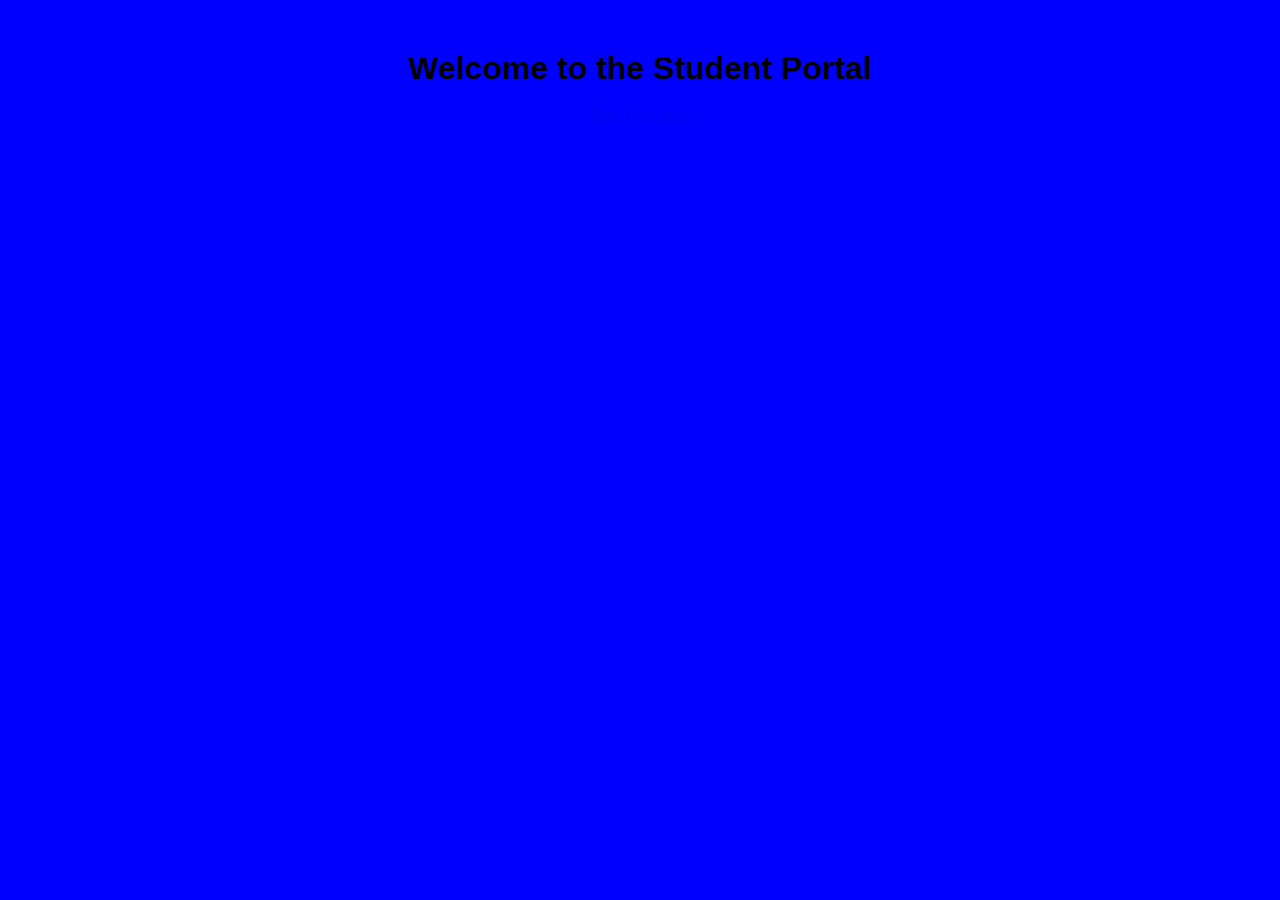
==== public/index.html @ 581ddad8 "Add files via upload" ====
<!DOCTYPE html>
<html lang="en">
<head>
    <meta charset="UTF-8">
    <meta name="viewport" content="width=device-width, initial-scale=1.0">
    <title>Student Portal</title>
    <link rel="stylesheet" href="styles.css">
</head>
<body>
    <h1>Welcome to the Student Portal</h1>
    <a href="signup.html">Sign Up</a>
    <a href="login.html">Login</a>
</body>
</html>
---- public/styles.css ----
body {
    font-family: Arial, sans-serif;
    text-align: center;
    margin-top: 50px;
     background-color:blue;
}
form {
    display: inline-block;
    text-align: left;
    margin-top: 20px;
}
label {
    display: block;
    margin-top: 10px;
}
input {
    margin-top: 5px;
    padding: 8px;
    width: 100%;
}
button {
    margin-top: 20px;
    padding: 10px 20px;
}
#message {
    margin-top: 20px;
    color: red;
}
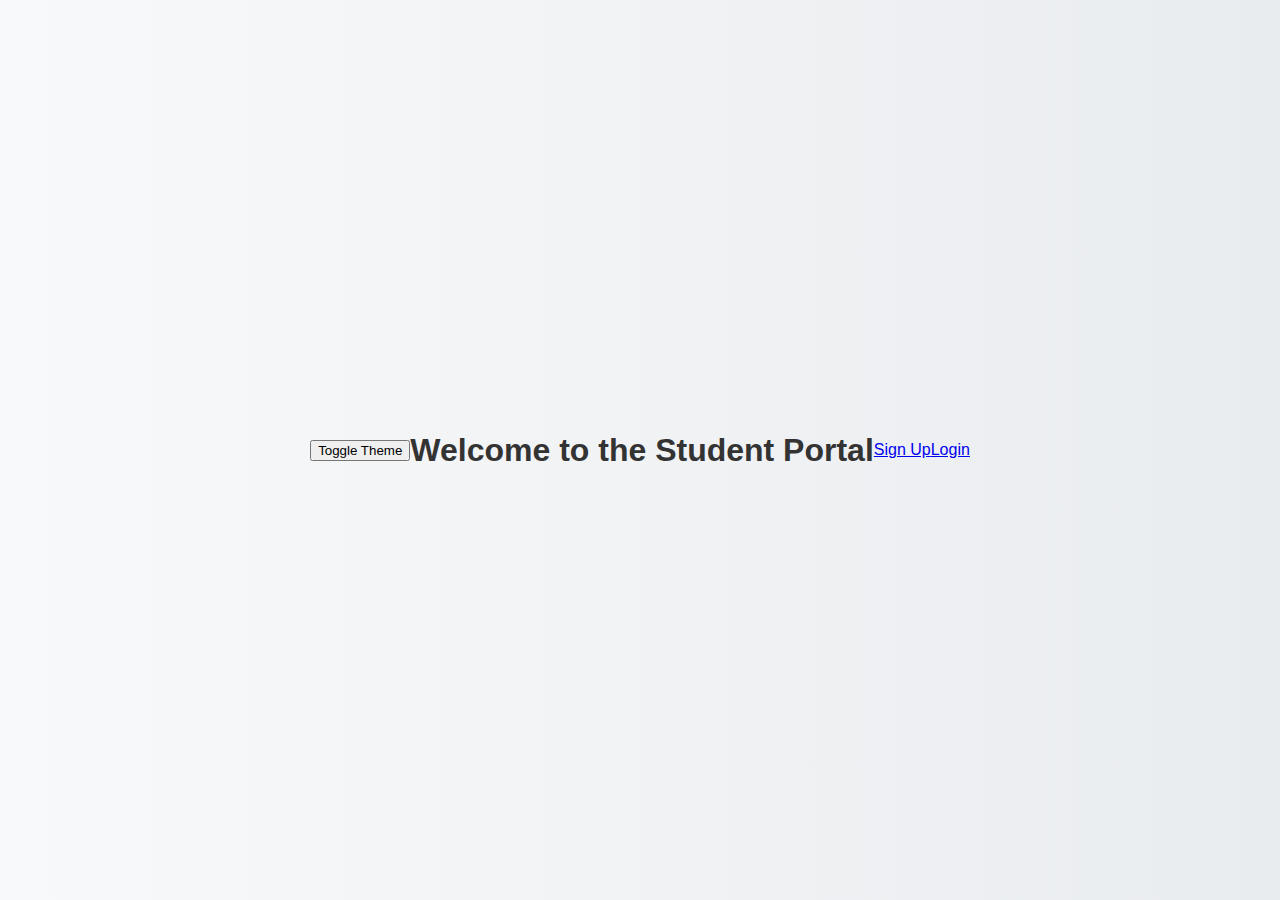
==== commit cfcb39fb: "Update index.html" ====
--- a/public/index.html
+++ b/public/index.html
@@ -6,9 +6,10 @@
     <title>Student Portal</title>
     <link rel="stylesheet" href="styles.css">
 </head>
-<body>
+<body> 
+     <button id="theme-toggle">Toggle Theme</button>
     <h1>Welcome to the Student Portal</h1>
     <a href="signup.html">Sign Up</a>
     <a href="login.html">Login</a>
 </body>
-</html>+</html>
--- a/public/styles.css
+++ b/public/styles.css
@@ -1,28 +1,138 @@
+/* General Styles */
 body {
-    font-family: Arial, sans-serif;
+    font-family: 'Arial', sans-serif;
+    margin: 0;
+    padding: 0;
+    background: linear-gradient(to right, #f8f9fa, #e9ecef);
+    color: #333;
+    display: flex;
+    justify-content: center;
+    align-items: center;
+    height: 100vh;
+}
+
+/* Form Container */
+form {
+    background: #ffffff;
+    border-radius: 10px;
+    padding: 20px 30px;
+    width: 100%;
+    max-width: 400px;
+    box-shadow: 0 4px 8px rgba(0, 0, 0, 0.1);
+    transition: transform 0.3s, box-shadow 0.3s;
+}
+
+form:hover {
+    transform: translateY(-5px);
+    box-shadow: 0 6px 12px rgba(0, 0, 0, 0.15);
+}
+
+/* Form Header */
+form h2 {
     text-align: center;
-    margin-top: 50px;
-     background-color:blue;
+    margin-bottom: 20px;
+    font-size: 1.8rem;
+    color: #495057;
 }
+
+/* Form Fields */
+form input {
+    width: 100%;
+    padding: 10px;
+    margin: 10px 0;
+    border: 1px solid #ced4da;
+    border-radius: 5px;
+    font-size: 1rem;
+    transition: border-color 0.3s, box-shadow 0.3s;
+}
+
+form input:focus {
+    border-color: #007bff;
+    box-shadow: 0 0 5px rgba(0, 123, 255, 0.5);
+    outline: none;
+}
+
+/* Submit Button */
+form button {
+    width: 100%;
+    padding: 10px;
+    background: #007bff;
+    color: white;
+    border: none;
+    border-radius: 5px;
+    font-size: 1.1rem;
+    cursor: pointer;
+    transition: background 0.3s, transform 0.3s;
+}
+
+form button:hover {
+    background: #0056b3;
+    transform: scale(1.05);
+}
+
+/* Error and Success Messages */
+#message {
+    text-align: center;
+    margin-top: 15px;
+    font-size: 1rem;
+    color: #dc3545; /* Default to error color */
+}
+
+#message.success {
+    color: #28a745; /* Success message color */
+}
+
+/* Themes */
+
+/* Light Theme */
+body.light {
+    background: linear-gradient(to right, #ffffff, #f8f9fa);
+    color: #333;
+}
+
+/* Dark Theme */
+body.dark {
+    background: linear-gradient(to right, #343a40, #212529);
+    color: #f8f9fa;
+}
+
+form.dark {
+    background: #212529;
+    color: #f8f9fa;
+    box-shadow: 0 4px 8px rgba(0, 0, 0, 0.3);
+}
+
+form.dark input {
+    background: #495057;
+    color: white;
+    border: 1px solid #6c757d;
+}
+
+form.dark input:focus {
+    border-color: #17a2b8;
+    box-shadow: 0 0 5px rgba(23, 162, 184, 0.5);
+}
+
+form.dark button {
+    background: #17a2b8;
+}
+
+form.dark button:hover {
+    background: #138496;
+}
+
+/* Animations */
+@keyframes fadeIn {
+    from {
+        opacity: 0;
+        transform: translateY(10px);
+    }
+    to {
+        opacity: 1;
+        transform: translateY(0);
+    }
+}
+
 form {
-    display: inline-block;
-    text-align: left;
-    margin-top: 20px;
+    animation: fadeIn 0.5s ease-in-out;
 }
-label {
-    display: block;
-    margin-top: 10px;
-}
-input {
-    margin-top: 5px;
-    padding: 8px;
-    width: 100%;
-}
-button {
-    margin-top: 20px;
-    padding: 10px 20px;
-}
-#message {
-    margin-top: 20px;
-    color: red;
-}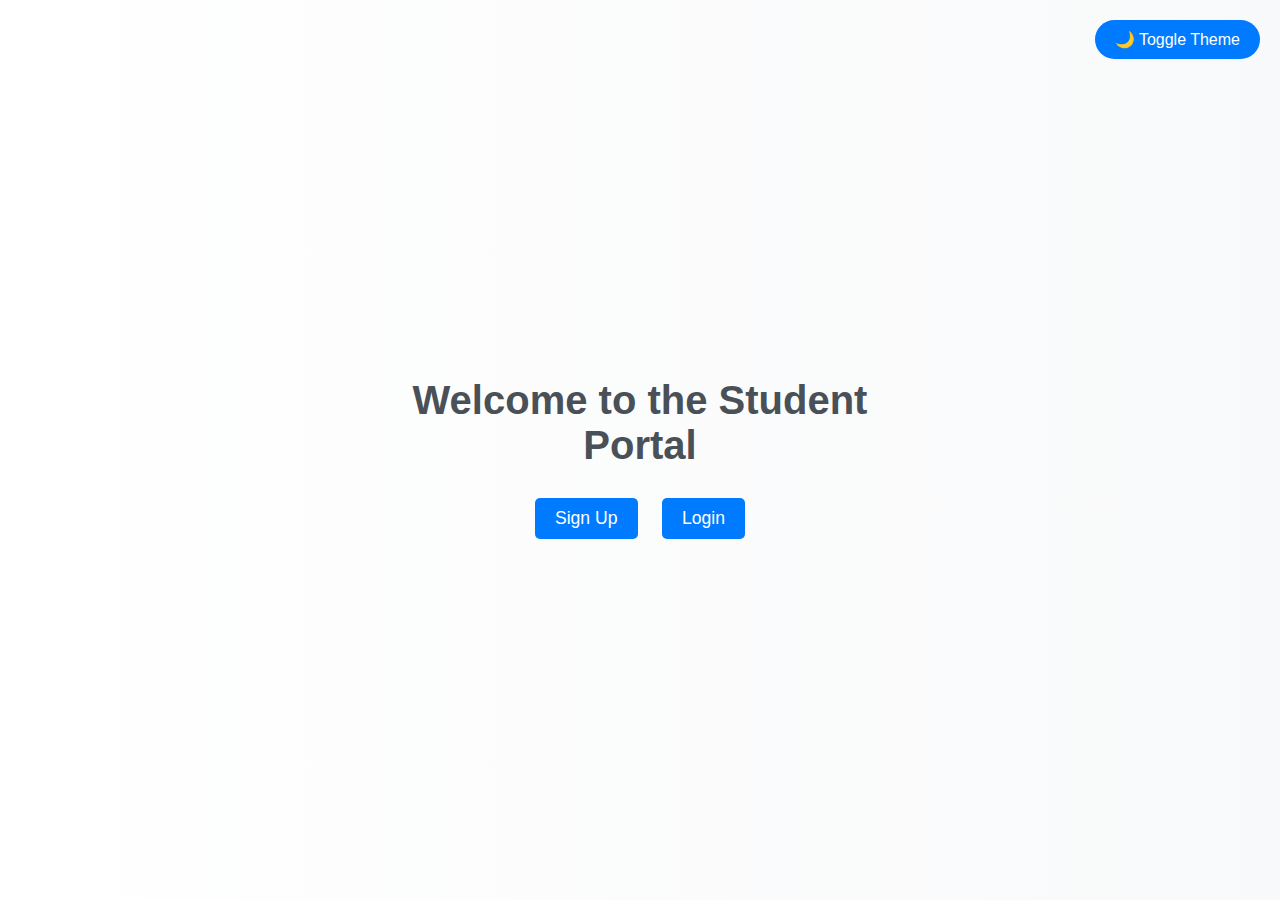
==== commit 68eff689: "Add files via upload" ====
--- a/public/index.html
+++ b/public/index.html
@@ -4,12 +4,139 @@
     <meta charset="UTF-8">
     <meta name="viewport" content="width=device-width, initial-scale=1.0">
     <title>Student Portal</title>
-    <link rel="stylesheet" href="styles.css">
+    <style>
+        /* General Styles */
+        body {
+            font-family: 'Arial', sans-serif;
+            margin: 0;
+            padding: 0;
+            background: linear-gradient(to right, #f8f9fa, #e9ecef);
+            color: #333;
+            display: flex;
+            justify-content: center;
+            align-items: center;
+            height: 100vh;
+            transition: background 0.3s, color 0.3s;
+        }
+
+        /* Centered content */
+        main {
+            text-align: center;
+            max-width: 500px;
+            width: 100%;
+        }
+
+        h1 {
+            font-size: 2.5rem;
+            margin-bottom: 20px;
+            color: #495057;
+        }
+
+        /* Links */
+        a {
+            display: inline-block;
+            margin: 10px;
+            padding: 10px 20px;
+            text-decoration: none;
+            background: #007bff;
+            color: white;
+            border-radius: 5px;
+            font-size: 1.1rem;
+            transition: background-color 0.3s, transform 0.3s;
+        }
+
+        a:hover {
+            background-color: #0056b3;
+            transform: scale(1.05);
+        }
+
+        /* Button to toggle theme */
+        #theme-toggle {
+            position: absolute;
+            top: 20px;
+            right: 20px;
+            background-color: #007bff;
+            color: white;
+            border: none;
+            padding: 10px 20px;
+            border-radius: 25px;
+            font-size: 1rem;
+            cursor: pointer;
+            transition: background-color 0.3s, transform 0.3s;
+        }
+
+        #theme-toggle:hover {
+            background-color: #0056b3;
+            transform: scale(1.05);
+        }
+
+        /* Themes */
+        body.light {
+            background: linear-gradient(to right, #ffffff, #f8f9fa);
+            color: #333;
+        }
+
+        body.dark {
+            background: linear-gradient(to right, #343a40, #212529);
+            color: #f8f9fa;
+        }
+
+        /* Light and dark theme styles for form elements */
+        a, #theme-toggle {
+            color: white;
+        }
+
+        /* Animations */
+        @keyframes fadeIn {
+            from {
+                opacity: 0;
+                transform: translateY(10px);
+            }
+            to {
+                opacity: 1;
+                transform: translateY(0);
+            }
+        }
+
+        main {
+            animation: fadeIn 0.5s ease-in-out;
+        }
+    </style>
 </head>
-<body> 
-     <button id="theme-toggle">Toggle Theme</button>
-    <h1>Welcome to the Student Portal</h1>
-    <a href="signup.html">Sign Up</a>
-    <a href="login.html">Login</a>
+<body>
+    <!-- Theme toggle button -->
+    <button id="theme-toggle">🌙 Toggle Theme</button>
+
+    <main>
+        <h1>Welcome to the Student Portal</h1>
+
+        <!-- Navigation Links -->
+        <a href="signup.html">Sign Up</a>
+        <a href="login.html">Login</a>
+    </main>
+
+    <script>
+        // Theme toggle functionality
+        const themeToggle = document.getElementById('theme-toggle');
+        const body = document.body;
+
+        // Persist theme preference across page reloads
+        const savedTheme = localStorage.getItem('theme');
+        if (savedTheme === 'dark') {
+            body.classList.add('dark');
+        } else {
+            body.classList.add('light');
+        }
+
+        themeToggle.addEventListener('click', () => {
+            if (body.classList.contains('dark')) {
+                body.classList.replace('dark', 'light');
+                localStorage.setItem('theme', 'light');
+            } else {
+                body.classList.replace('light', 'dark');
+                localStorage.setItem('theme', 'dark');
+            }
+        });
+    </script>
 </body>
 </html>
